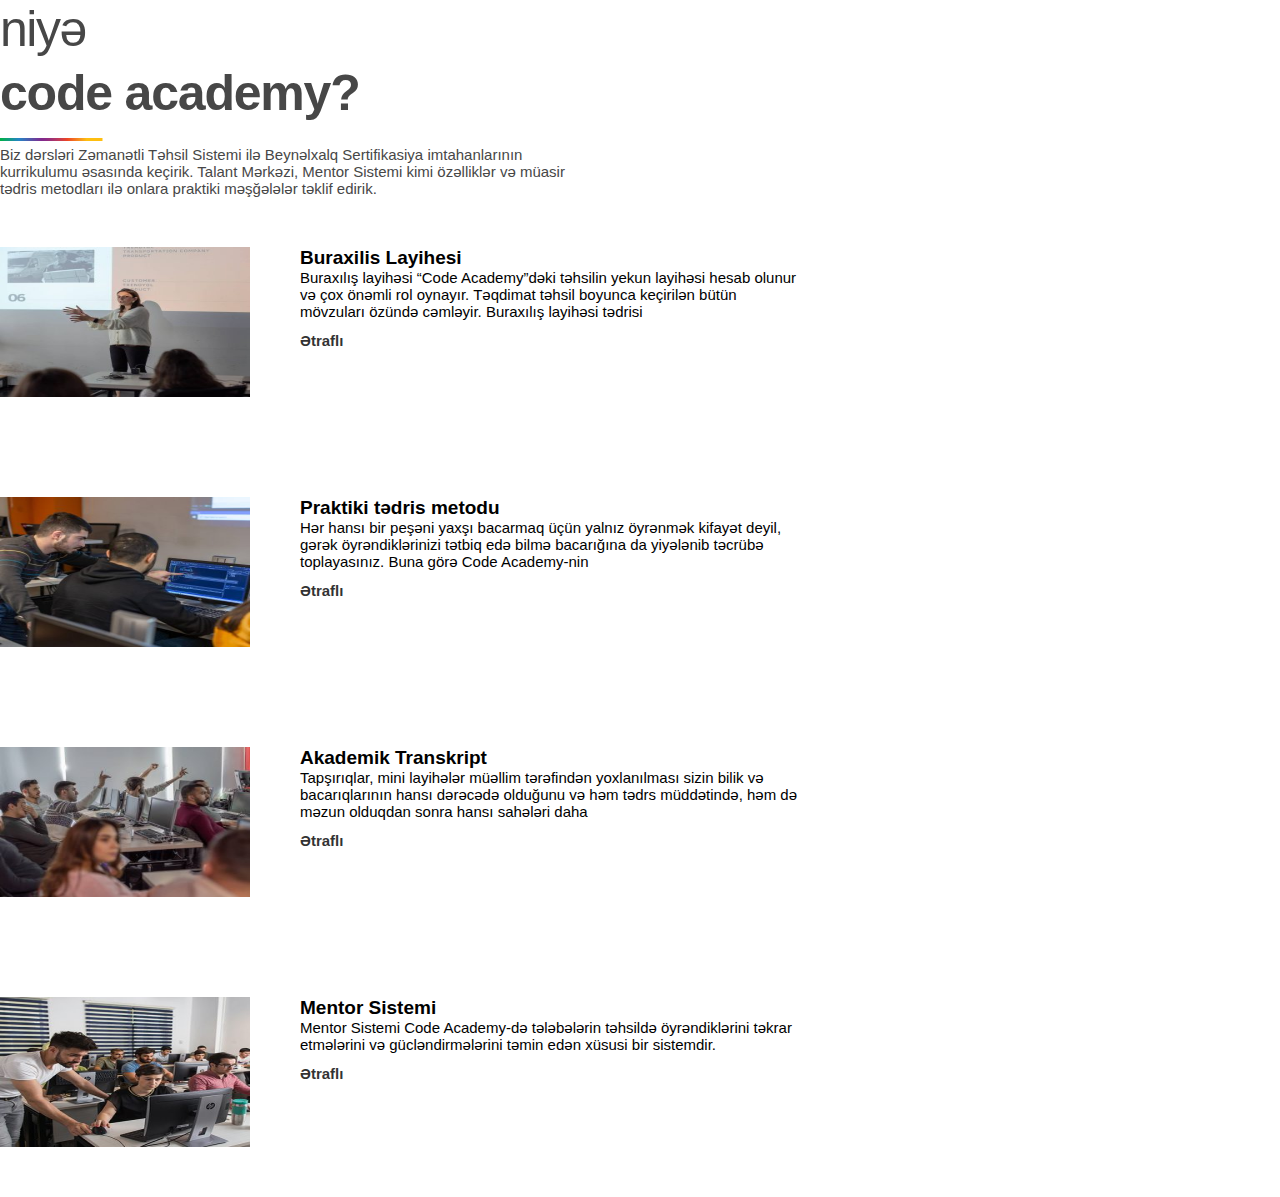
==== code_responsive-main/index.html @ a6137704 "Add files via upload" ====
<!DOCTYPE html>
<html lang="en">
  <head>
    <meta charset="UTF-8" />
    <meta http-equiv="X-UA-Compatible" content="IE=edge" />
    <meta name="viewport" content="width=device-width, initial-scale=1.0" />
    <link
      href="https://cdn.jsdelivr.net/npm/bootstrap@5.1.3/dist/css/bootstrap.min.css"
      rel="stylesheet"
      integrity="sha384-1BmE4kWBq78iYhFldvKuhfTAU6auU8tT94WrHftjDbrCEXSU1oBoqyl2QvZ6jIW3"
      crossorigin="anonymous"/>
    <link rel="stylesheet" href="assets/css/main.css" />
    <title>Document</title>
  </head>
  <body>
    <header>
      <div class="container">
        <div class="row">
          <div class="summary">
            <h2 class="why">niyə</h2>
            <h2 class="code">code academy?</h2>
            <img src="images/ss.png" alt="bar"/>
            <p>
              Biz dərsləri Zəmanətli Təhsil Sistemi ilə Beynəlxalq Sertifikasiya
              imtahanlarının kurrikulumu əsasında keçirik. Talant Mərkəzi,
              Mentor Sistemi kimi özəlliklər və müasir tədris metodları ilə
              onlara praktiki məşğələlər təklif edirik.
            </p>
          </div>
        </div>


        <div class="row">
          <div class="col-lg-6 col-sm-12  item ">
            <div><img src="./images/layihe-teqdimatlari-300x300 (1).jpg"  alt=""></div>
            <div><h4>Buraxilis Layihesi</h4>
              <P>Buraxılış layihəsi “Code Academy”dəki təhsilin yekun layihəsi hesab olunur və çox önəmli rol oynayır. Təqdimat təhsil boyunca keçirilən bütün mövzuları özündə cəmləyir. Buraxılış layihəsi tədrisi</P>
              <h5>Ətraflı</h5>
            </div>
          </div>
        <div class="col-lg-6 col-sm-12 d-flex item">
          <div><img src="./images/praktiki-tedris-metodu-300x300.jpg"  alt=""></div>
          <div style="box-sizing: border-box;"><h4>Praktiki tədris metodu</h4>
            <P>Hər hansı bir peşəni yaxşı bacarmaq üçün yalnız öyrənmək kifayət deyil, gərək öyrəndiklərinizi tətbiq edə bilmə bacarığına da yiyələnib təcrübə toplayasınız. Buna görə Code Academy-nin</P>
            <h5>Ətraflı</h5>
          </div>
        </div>
      
            <div class="col-lg-6 col-sm-12 d-flex item">  
              <div><img src="./images/akademik-transkript-300x238.jpeg"  alt=""></div>
              <div><h4>Akademik Transkript</h4>
                <P>Tapşırıqlar, mini layihələr müəllim tərəfindən yoxlanılması sizin bilik və bacarıqlarının hansı dərəcədə olduğunu və həm tədrs müddətində, həm də məzun olduqdan sonra hansı sahələri daha</P>
                <h5>Ətraflı</h5>
              </div>
            </div>
          <div class="col-lg-6 col-sm-12 d-flex item">
            <div><img src="./images/mentor-sistemi-300x300.jpeg "  alt=""></div>
            <div><h4>Mentor Sistemi</h4>
              <P>Mentor Sistemi Code Academy-də tələbələrin təhsildə öyrəndiklərini təkrar etmələrini və gücləndirmələrini təmin edən xüsusi bir sistemdir.</P>
              <h5>Ətraflı</h5>
            </div>
          </div>
        </div>
      </div>
    </div>
    </header>
  </body>
</html>
---- code_responsive-main/assets/css/main.css ----
* {
  margin: 0;
  padding: 0;
  box-sizing: border-box;
}

body {
  font-family: "Poppins", sans-serif;
}

.summary {  
  width: 600px;
  color: #474747;
}
P{
  font-size: 15PX;
}
.why{
    font-family: visby cf,Sans-serif;
    font-size: 50px;
    font-weight: 300;
    text-transform: lowercase;
    letter-spacing: -1.5px;
}

.code{
    font-family: visby cf,Sans-serif;
    font-size: 50px;
    font-weight: 800;
    text-transform: lowercase;
    line-height: 70px;
    letter-spacing: -1.2px;
}

.items{
  display: flex;
  justify-content: space-between;
  box-sizing: border-box;
  margin-top: 15px;
}

.item{
  width: 600px;
  height: 200px;
  justify-content: space-between;
  box-sizing: border-box;
  margin-top: 50px;
  border: none;
  display: flex;
}

.item img {
  margin-right: 50px;
  width: 250px;
  height: 200px;
}

h4 {
  font-weight: bolder;
  font-size: 19px;
  font-weight: 800;
}

h5{
display: inline-block;
font-weight: bolder;
  font-size: 15px;
  font-weight: 800;
  opacity: 0.8;
  margin-top: 12px;

}

@media screen and (min-width: 993px) and (max-width: 1398px) {
  .item{
    width: 800px;
    height: 200px;
    box-sizing: border-box;
    margin-top: 50px;
    border: none;
    display: flex;
  }
  .item img {
    width: 250px;
    height: 150px;
  }
}




@media screen and (min-width: 767px) and (max-width: 993px) {
  .item{
    width: 800px;
    height: 200px;
    box-sizing: border-box;
    margin-top: 50px;
    border: none;
    display: flex;
  }
  .item img {
    width: 250px;
    height: 150px;
  }
}

@media screen and (max-width: 767px) {
  .item img {
    display: none;
  }
}
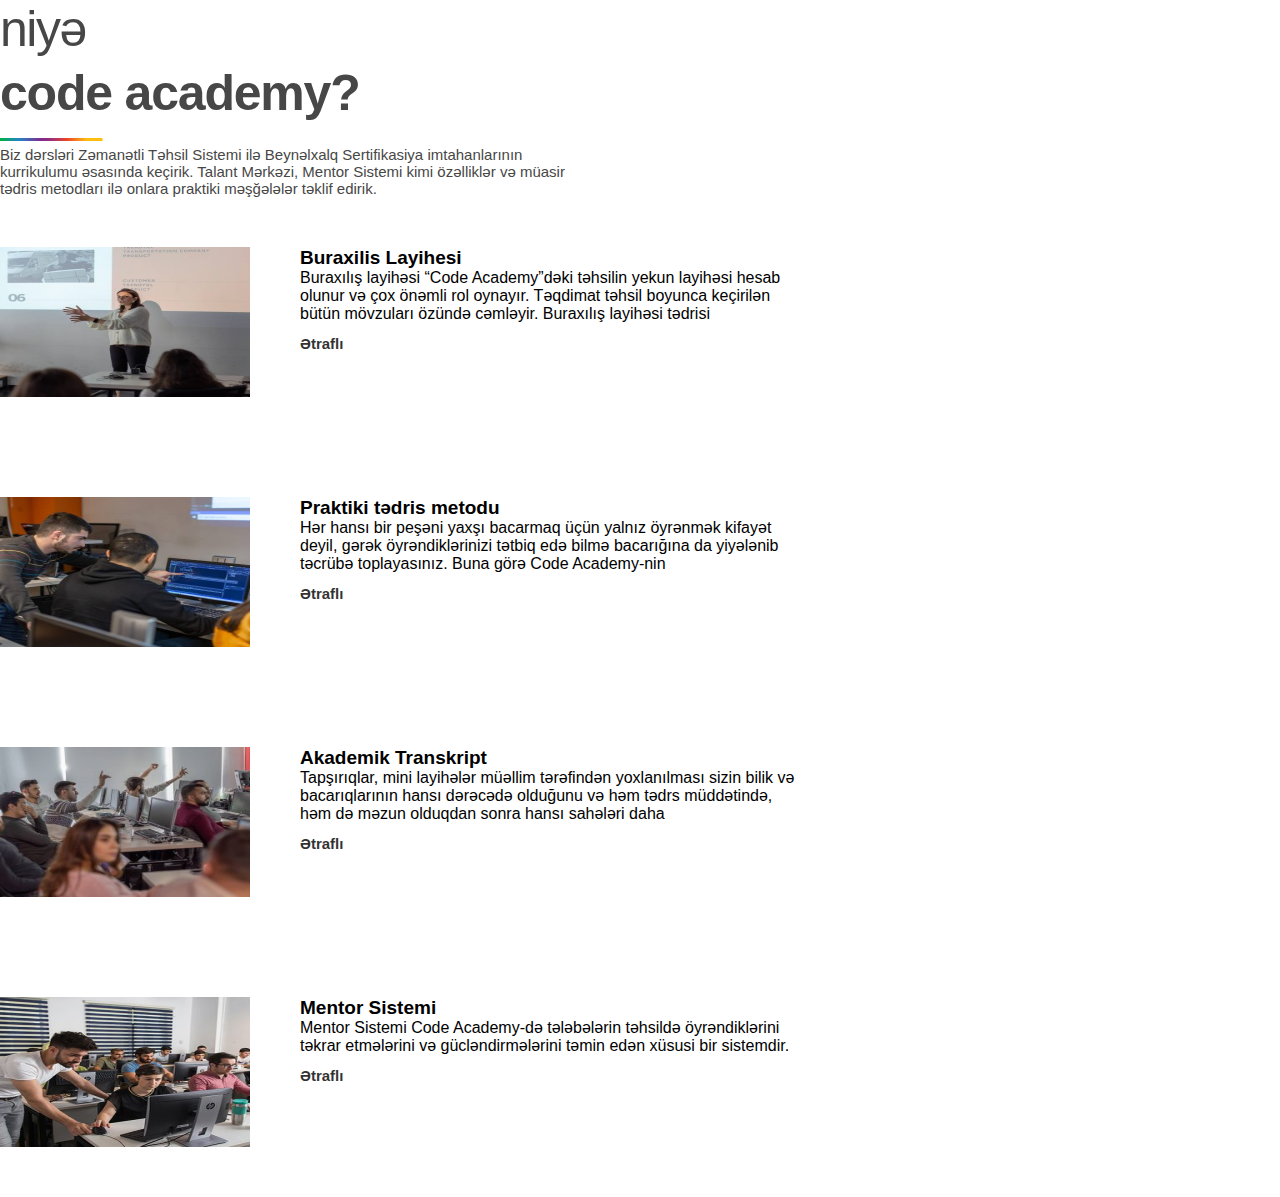
==== commit 6ad735b9: "Add files via upload" ====
--- a/code_responsive-main/index.html
+++ b/code_responsive-main/index.html
@@ -40,7 +40,7 @@
           </div>
         <div class="col-lg-6 col-sm-12 d-flex item">
           <div><img src="./images/praktiki-tedris-metodu-300x300.jpg"  alt=""></div>
-          <div style="box-sizing: border-box;"><h4>Praktiki tədris metodu</h4>
+          <div ><h4>Praktiki tədris metodu</h4>
             <P>Hər hansı bir peşəni yaxşı bacarmaq üçün yalnız öyrənmək kifayət deyil, gərək öyrəndiklərinizi tətbiq edə bilmə bacarığına da yiyələnib təcrübə toplayasınız. Buna görə Code Academy-nin</P>
             <h5>Ətraflı</h5>
           </div>
--- a/code_responsive-main/assets/css/main.css
+++ b/code_responsive-main/assets/css/main.css
@@ -1,51 +1,64 @@
 * {
   margin: 0;
   padding: 0;
-  box-sizing: border-box;
+  -webkit-box-sizing: border-box;
+          box-sizing: border-box;
 }
 
 body {
   font-family: "Poppins", sans-serif;
 }
 
-.summary {  
+.summary {
   width: 600px;
   color: #474747;
 }
-P{
+
+.summary P {
   font-size: 15PX;
 }
-.why{
-    font-family: visby cf,Sans-serif;
-    font-size: 50px;
-    font-weight: 300;
-    text-transform: lowercase;
-    letter-spacing: -1.5px;
+
+.summary .why {
+  font-family: visby cf,Sans-serif;
+  font-size: 50px;
+  font-weight: 300;
+  text-transform: lowercase;
+  letter-spacing: -1.5px;
 }
 
-.code{
-    font-family: visby cf,Sans-serif;
-    font-size: 50px;
-    font-weight: 800;
-    text-transform: lowercase;
-    line-height: 70px;
-    letter-spacing: -1.2px;
+.summary .code {
+  font-family: visby cf,Sans-serif;
+  font-size: 50px;
+  font-weight: 800;
+  text-transform: lowercase;
+  line-height: 70px;
+  letter-spacing: -1.2px;
 }
 
-.items{
+.items {
+  display: -webkit-box;
+  display: -ms-flexbox;
   display: flex;
-  justify-content: space-between;
-  box-sizing: border-box;
+  -webkit-box-pack: justify;
+      -ms-flex-pack: justify;
+          justify-content: space-between;
+  -webkit-box-sizing: border-box;
+          box-sizing: border-box;
   margin-top: 15px;
 }
 
-.item{
+.item {
   width: 600px;
   height: 200px;
-  justify-content: space-between;
-  box-sizing: border-box;
+  -webkit-box-pack: justify;
+      -ms-flex-pack: justify;
+          justify-content: space-between;
+  -webkit-box-sizing: border-box;
+          box-sizing: border-box;
   margin-top: 50px;
   border: none;
+  display: -webkit-box;
+  display: -ms-flexbox;
   display: flex;
 }
 
@@ -55,29 +68,31 @@
   height: 200px;
 }
 
-h4 {
+.item h4 {
   font-weight: bolder;
   font-size: 19px;
   font-weight: 800;
 }
 
-h5{
-display: inline-block;
-font-weight: bolder;
+.item h5 {
+  display: inline-block;
+  font-weight: bolder;
   font-size: 15px;
   font-weight: 800;
   opacity: 0.8;
   margin-top: 12px;
-
 }
 
 @media screen and (min-width: 993px) and (max-width: 1398px) {
-  .item{
+  .item {
     width: 800px;
     height: 200px;
-    box-sizing: border-box;
+    -webkit-box-sizing: border-box;
+            box-sizing: border-box;
     margin-top: 50px;
     border: none;
+    display: -webkit-box;
+    display: -ms-flexbox;
     display: flex;
   }
   .item img {
@@ -86,16 +101,16 @@
   }
 }
 
-
-
-
 @media screen and (min-width: 767px) and (max-width: 993px) {
-  .item{
+  .item {
     width: 800px;
     height: 200px;
-    box-sizing: border-box;
+    -webkit-box-sizing: border-box;
+            box-sizing: border-box;
     margin-top: 50px;
     border: none;
+    display: -webkit-box;
+    display: -ms-flexbox;
     display: flex;
   }
   .item img {
@@ -108,4 +123,5 @@
   .item img {
     display: none;
   }
-}+}
+/*# sourceMappingURL=main.css.map */